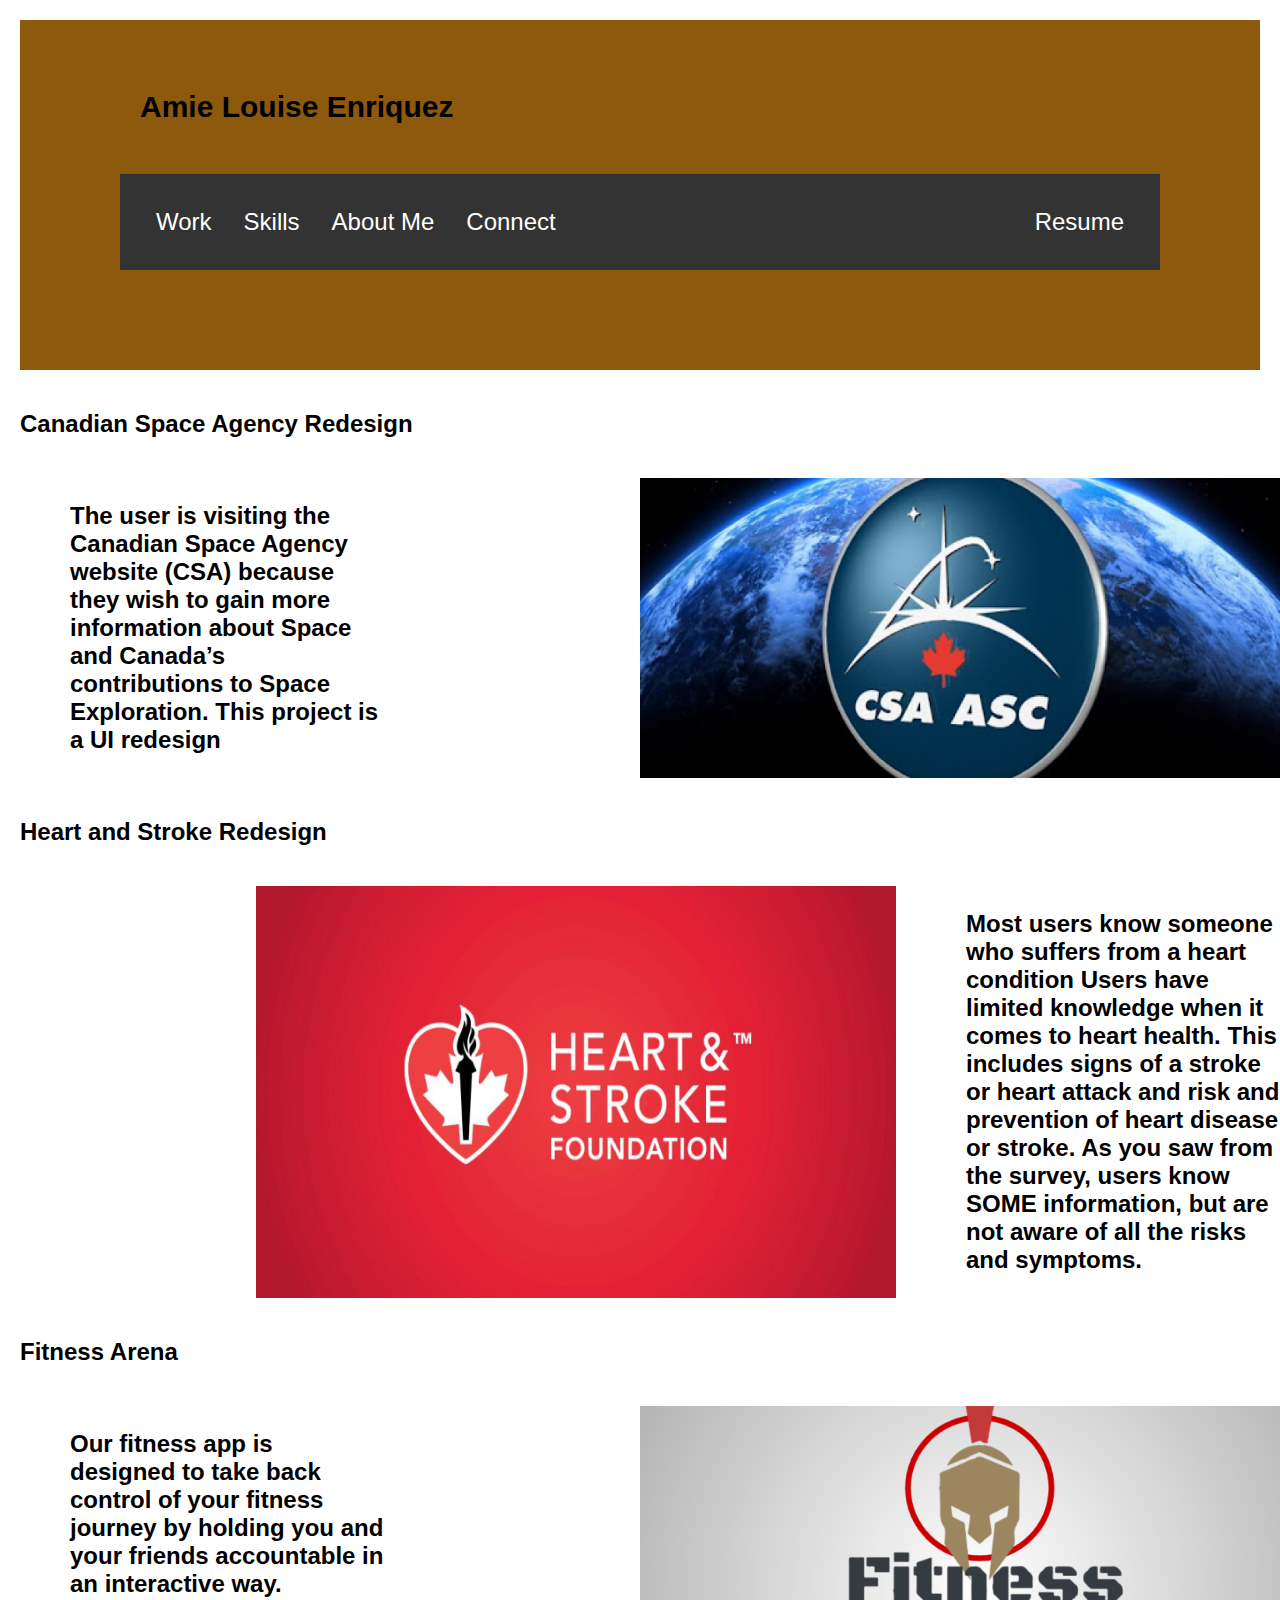
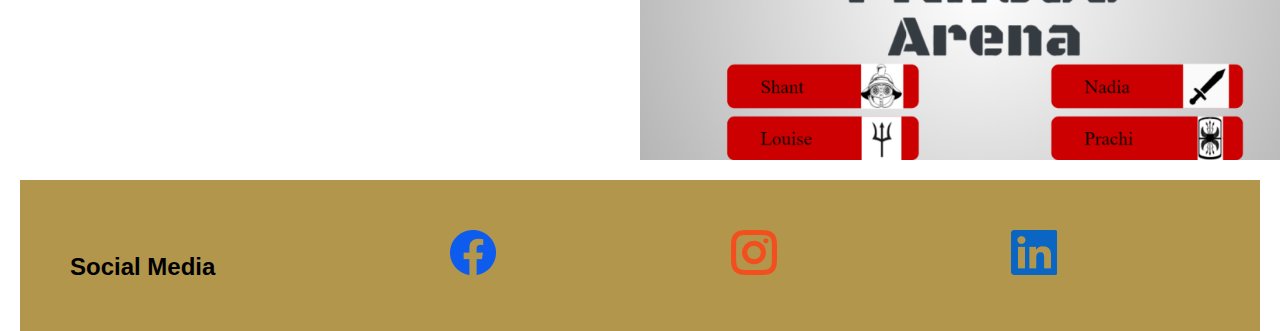
==== project.html @ 0f04b4f7 "Copied HW 18" ====
<html>
<body>
  <head>
<link href="css/project.css" rel="stylesheet" type="text/css">
</head>
<header>
    <h1 style="color: black;">Amie Louise Enriquez</h1> 
    <nav>


    <ul>
      <li><a href="#work">Work</a></li>
       <li><a href="https://louiseenriquez.github.io/UX_UI_HW18/">Skills</a></li>
       <li><a href="#aboutme">About Me</a></li>
       <li><a href="#connect">Connect</a></li>
       <li style="float:right"><a class=":active" href="#resume">Resume</a></li>
     </ul>
    </nav>
  </Header>
    
    <section class="Projects">
      <h2><b>Canadian Space Agency Redesign</b></h2>
      <div>
      <img src="Images/CSA logo 1 1.png">
      <p><b>The user is visiting the Canadian Space Agency website (CSA) because they wish to gain more information about Space and Canada’s contributions to Space Exploration.
      This project is a UI redesign </b></p>
      </div>
    <h2><b>Heart and Stroke Redesign</h2></b>
    <div>
    <p><b>Most users know someone who suffers from a heart condition
    Users have limited knowledge when it comes to heart health.  This includes signs of a stroke or heart attack and risk and prevention of heart disease or stroke.  
    As you saw from the survey, users know SOME information, but are not aware of all the risks and symptoms. 
    </b></p>
    <img src="Images/AM800-News-Heart-And-Stroke-Logo 1.png">
    </div>
    <h2><b>Fitness Arena</h2></b>
    <div>
    <img src="Images/Fitness Arena 1.png">
    <p><b>Our fitness app is designed to take back control of your fitness journey by holding you and your friends accountable in an interactive way. </b></p>
    </div>
    </section>
   
      <footer>
      <b>Social Media</b>
      <img src="Images/facebook.png">
      <img src="Images/instagram.png">
      <img src="Images/linkedin.png">
      </footer>
</body>
</html>
---- css/project.css ----
body, html{
    margin: 0;
    padding: 0;
    height: 200px;
    }
    ul {
      list-style-type: none;
      margin: 50px;
      padding: 20px;
      overflow: hidden;
      background-color: #333;
    }
    
    li {
      float: left;
    }
    
    li a {
      display: block;
      color: white;
      text-align: center;
      padding: 14px 16px;
      text-decoration: none;
    }
    
    /* Change the link color to #111 (black) on hover */
    li a:hover {
      background-color: rgb(26, 218, 51);
    }
    
    h1{
    
      margin-left: 50px;
      padding-left: 20px;
      font-family: Arial, Helvetica, sans-serif;
      font-size: 30px;
      
       }
      p{
      margin-left: 50px;
      padding-left: 20px;
      font-family: Arial, Helvetica, sans-serif;
      font-size: 24px;
      }
      img {
      max-width: 50%;
      padding-left: 20%;
      }
      
      h2{
      margin-right: 50px;
      padding: 20px;
      font-family: Arial, Helvetica, sans-serif;
      font-size: 24px;
      }
      
      div{
      display: flex;
      flex-direction: row-reverse;
      }
      
      
      header{
      padding: 50px;
      margin: 20px;
      background-color: rgb(141, 89, 12);
      font-family: Arial, Helvetica, sans-serif;
      font-size: 24px;
      }
      
      footer {
        padding: 50px;
        margin: 20px;
        background-color: rgba(156, 121, 26, 0.781);
        font-family: Arial, Helvetica, sans-serif;
        font-size: 24px;
        }
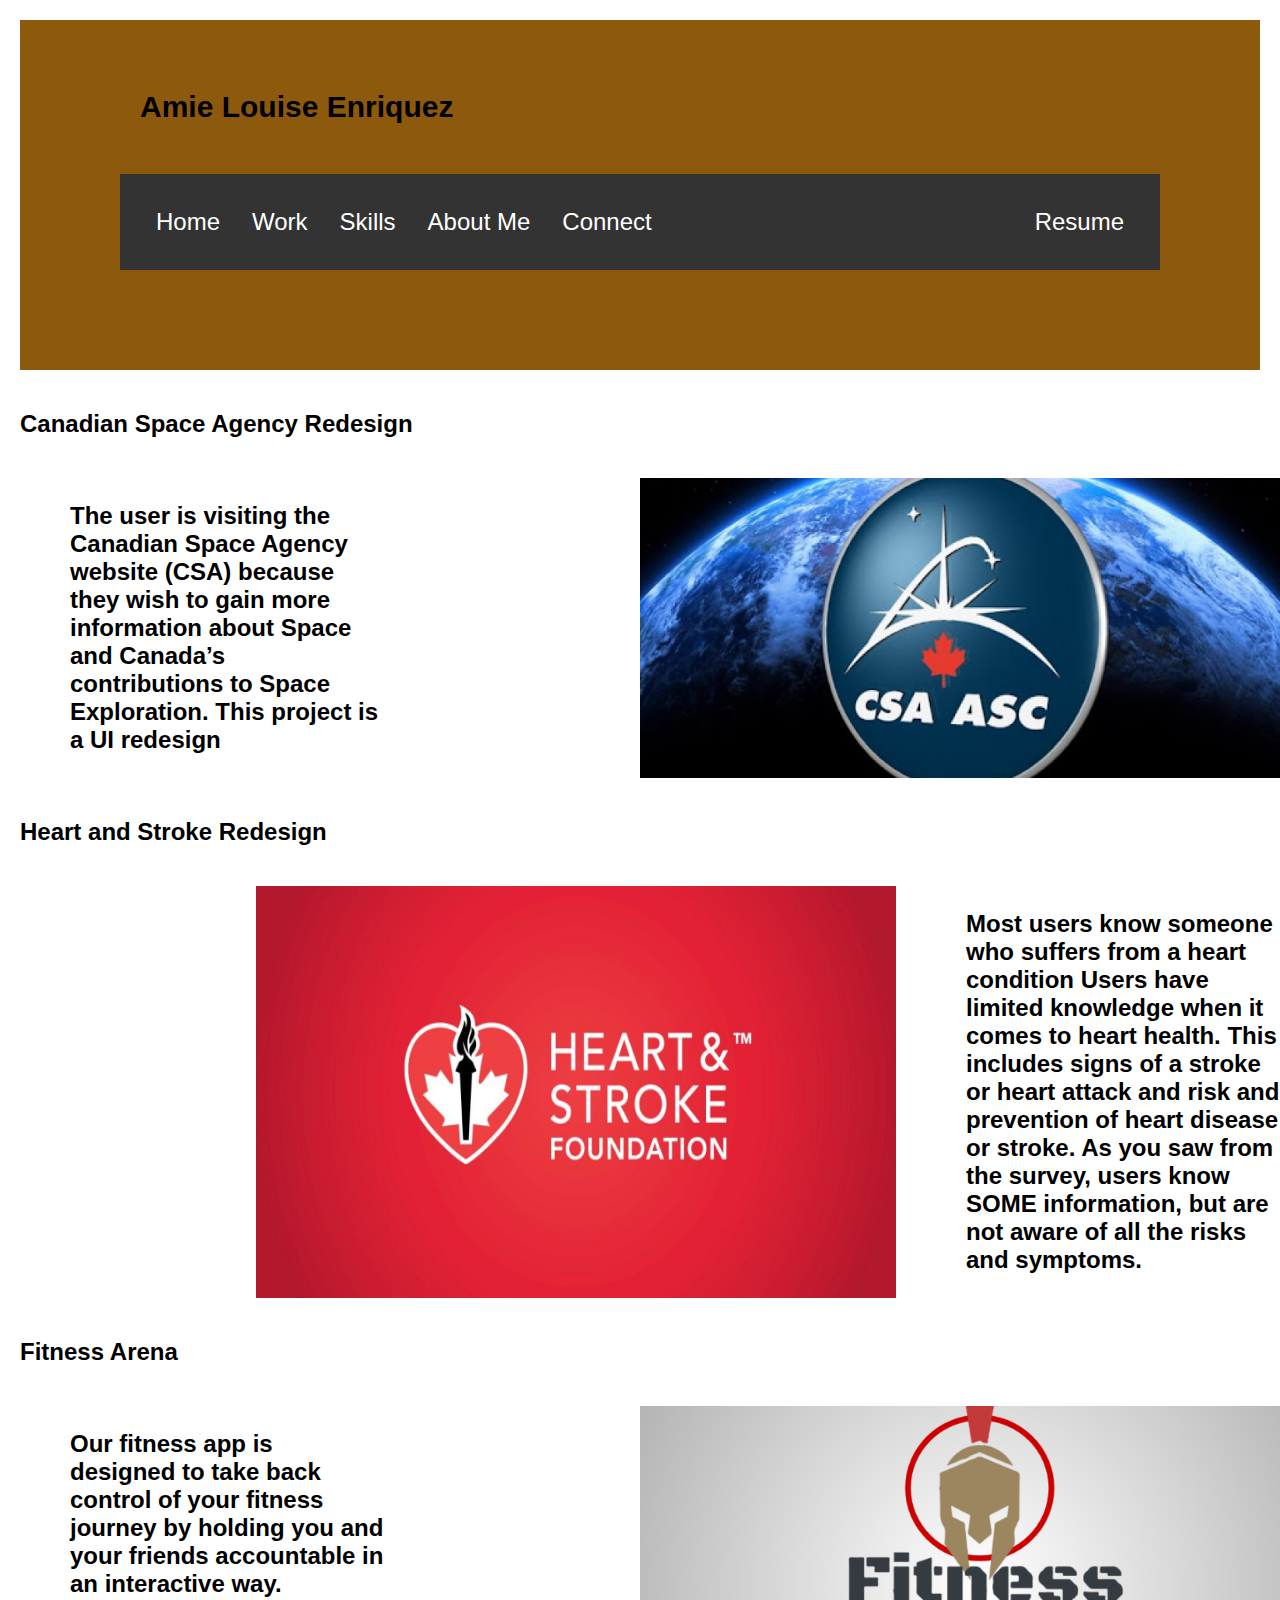
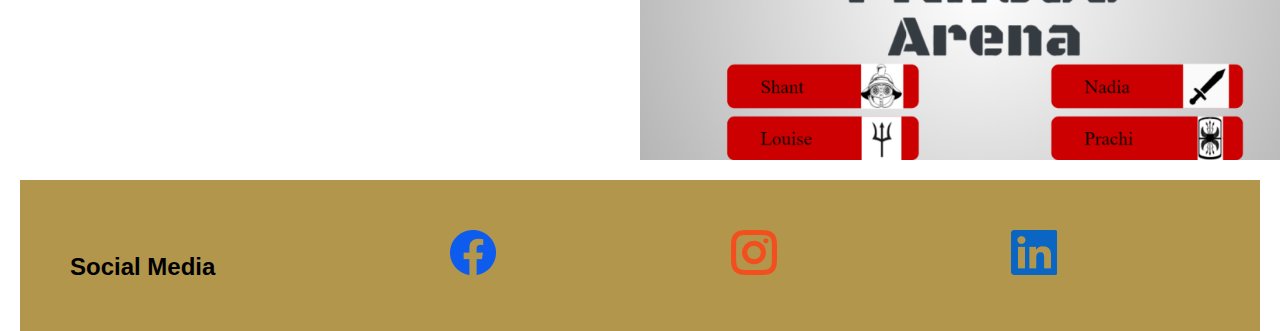
==== commit 91abff6e: "setup structure" ====
--- a/project.html
+++ b/project.html
@@ -4,19 +4,18 @@
 <link href="css/project.css" rel="stylesheet" type="text/css">
 </head>
 <header>
-    <h1 style="color: black;">Amie Louise Enriquez</h1> 
-    <nav>
-
-
+  <h1 style="color: black;">Amie Louise Enriquez</h1> 
+  <nav>
     <ul>
-      <li><a href="#work">Work</a></li>
-       <li><a href="https://louiseenriquez.github.io/UX_UI_HW18/">Skills</a></li>
-       <li><a href="#aboutme">About Me</a></li>
-       <li><a href="#connect">Connect</a></li>
-       <li style="float:right"><a class=":active" href="#resume">Resume</a></li>
-     </ul>
-    </nav>
-  </Header>
+      <li><a href="index.html">Home</a></li>
+      <li><a href="project.html">Work</a></li>
+      <li><a href="skills.html">Skills</a></li>
+      <li><a href="#aboutme">About Me</a></li>
+      <li><a href="#connect">Connect</a></li>
+      <li style="float:right"><a class=":active" href="#resume">Resume</a></li>
+    </ul>
+  </nav>
+</Header>
     
     <section class="Projects">
       <h2><b>Canadian Space Agency Redesign</b></h2>
--- a/css/project.css
+++ b/css/project.css
@@ -3,6 +3,13 @@
     padding: 0;
     height: 200px;
     }
+    header{
+      padding: 50px;
+      margin: 20px;
+      background-color: rgb(141, 89, 12);
+      font-family: Arial, Helvetica, sans-serif;
+      font-size: 24px;
+      }
     ul {
       list-style-type: none;
       margin: 50px;
@@ -60,13 +67,7 @@
       }
       
       
-      header{
-      padding: 50px;
-      margin: 20px;
-      background-color: rgb(141, 89, 12);
-      font-family: Arial, Helvetica, sans-serif;
-      font-size: 24px;
-      }
+      
       
       footer {
         padding: 50px;
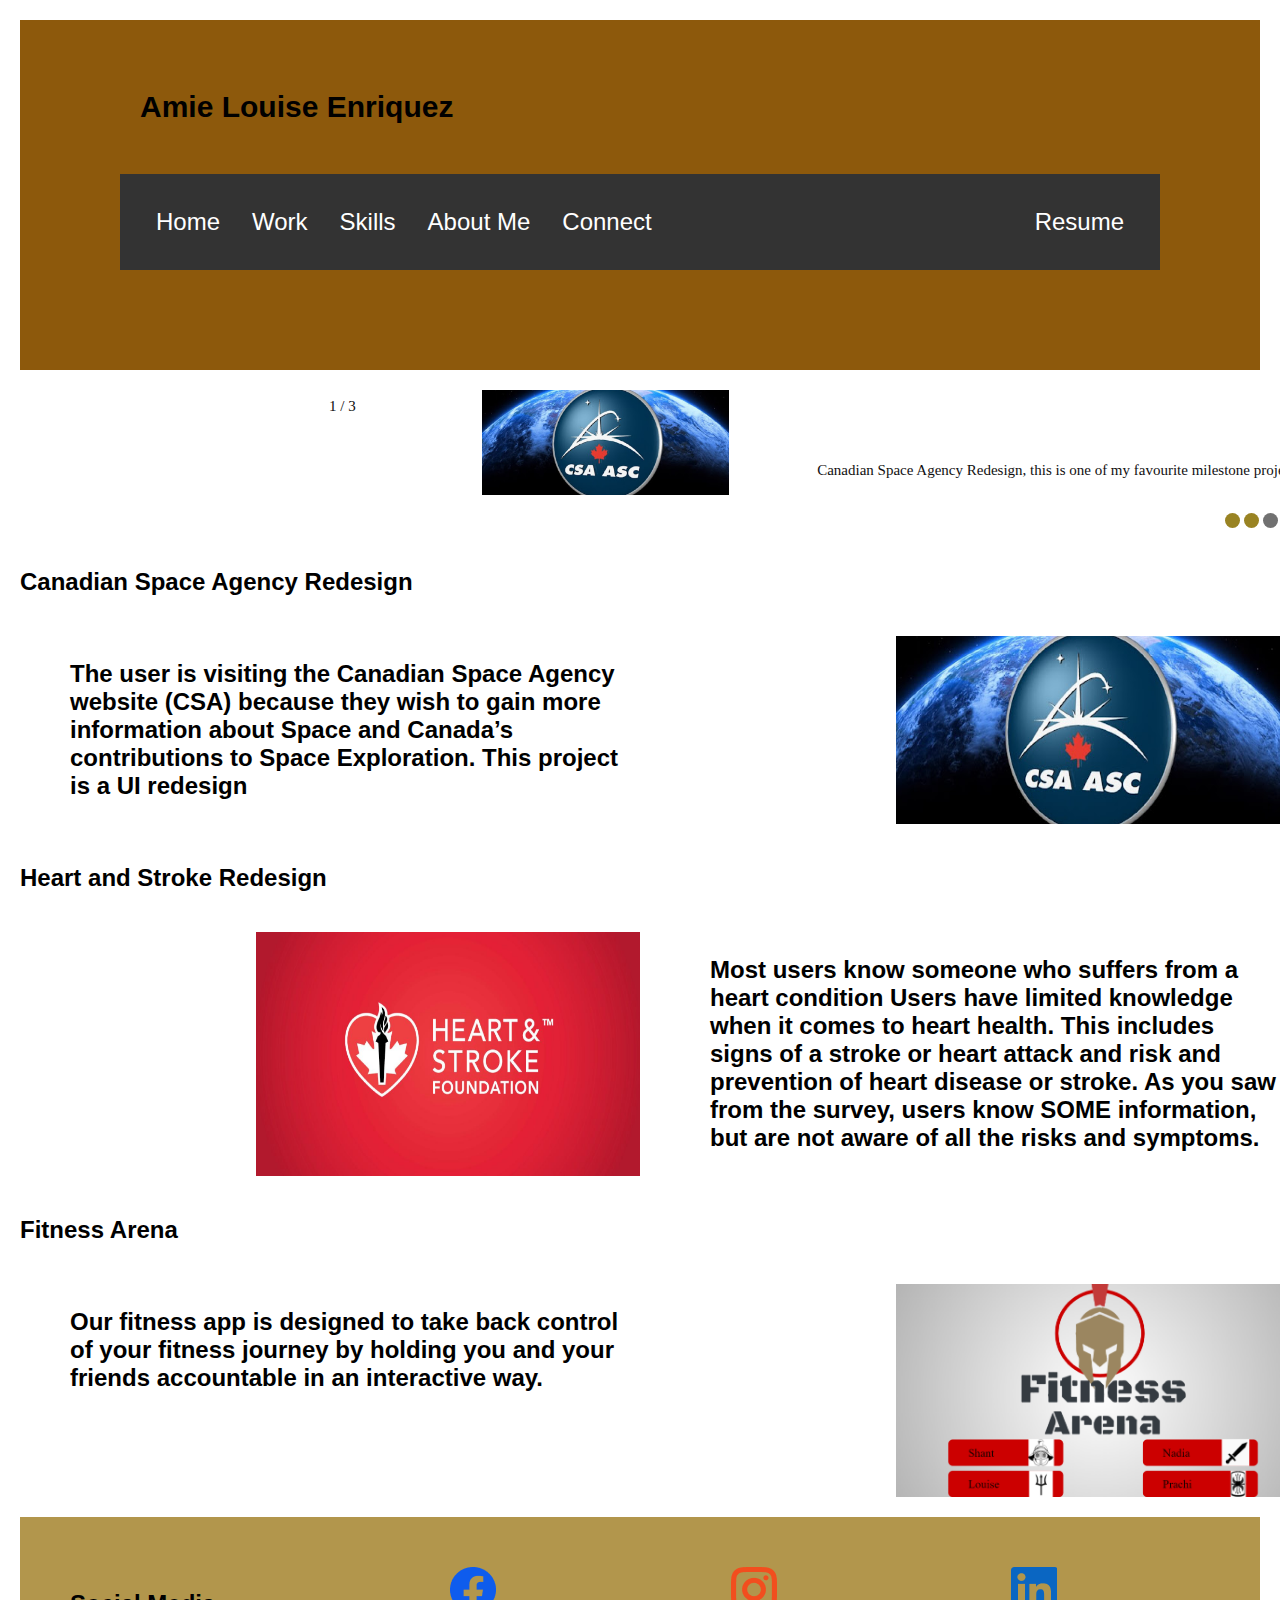
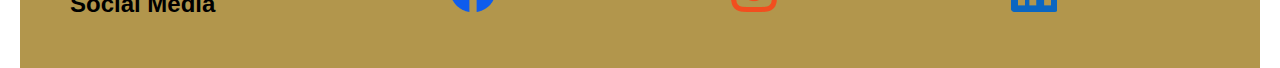
==== commit 3d3a44be: "updated code" ====
--- a/project.html
+++ b/project.html
@@ -2,6 +2,13 @@
 <body>
   <head>
 <link href="css/project.css" rel="stylesheet" type="text/css">
+ <!-- Required meta tags -->
+ <meta charset="utf-8">
+ <meta name="viewport" content="width=device-width, initial-scale=1, shrink-to-fit=no">
+
+ <!-- Bootstrap CSS -->
+ <link rel="stylesheet" href="https://cdn.jsdelivr.net/npm/bootstrap@4.6.1/dist/css/bootstrap.min.css" integrity="sha384-zCbKRCUGaJDkqS1kPbPd7TveP5iyJE0EjAuZQTgFLD2ylzuqKfdKlfG/eSrtxUkn" crossorigin="anonymous">
+ <!-- external CSS -->
 </head>
 <header>
   <h1 style="color: black;">Amie Louise Enriquez</h1> 
@@ -15,7 +22,45 @@
       <li style="float:right"><a class=":active" href="#resume">Resume</a></li>
     </ul>
   </nav>
+  
 </Header>
+<!-- Slideshow container -->
+<div class="slideshow-container">
+
+  <!-- Full-width images with number and caption text -->
+  <div class="mySlides fade">
+    <div class="numbertext">1 / 3</div>
+    <img src="Images/CSA logo 1 1.png" style="width:100%">
+    <div class="text">Canadian Space Agency Redesign, this is one of my favourite milestone projects.</div>
+  </div>
+
+  <div class="mySlides fade">
+    <div class="numbertext">2 / 3</div>
+    <img src="Images/AM800-News-Heart-And-Stroke-Logo 1.png" style="width:100%">
+    <div class="text">This is a group project redesign that was an important cause and message to speak about. 
+    Heart and Stroke Foundation does not have a lot of traffic because people will not search about it unless they know someone or have symptoms of heart disease</div>
+  </div>
+
+  <div class="mySlides fade">
+    <div class="numbertext">3 / 3</div>
+    <img src="Images/Fitness Arena 1.png" style="width:100%">
+    <div class="text">Creating an app that holds people accountable of their fitness journey in a fun and interactive way. 
+    Our group tried to incorparate gamification into this app or at least research it.</div>
+  </div>
+  
+
+  <!-- Next and previous buttons -->
+  <a class="prev" onclick="plusSlides(-1)">&#10094;</a>
+  <a class="next" onclick="plusSlides(1)">&#10095;</a>
+</div>
+<br>
+
+<!-- The dots/circles -->
+<div style="text-align:center">
+  <span class="dot" onclick="currentSlide(1)"></span>
+  <span class="dot" onclick="currentSlide(2)"></span>
+  <span class="dot" onclick="currentSlide(3)"></span>
+</div>
     
     <section class="Projects">
       <h2><b>Canadian Space Agency Redesign</b></h2>
@@ -38,12 +83,19 @@
     <p><b>Our fitness app is designed to take back control of your fitness journey by holding you and your friends accountable in an interactive way. </b></p>
     </div>
     </section>
-   
-      <footer>
-      <b>Social Media</b>
-      <img src="Images/facebook.png">
-      <img src="Images/instagram.png">
-      <img src="Images/linkedin.png">
-      </footer>
+    <button onclick="topFunction()" id="myBtn" title="Go to top">Top</button>
+   <!-- Option 1: jQuery and Bootstrap Bundle (includes Popper) -->
+  <script src="https://cdn.jsdelivr.net/npm/jquery@3.5.1/dist/jquery.slim.min.js" integrity="sha384-DfXdz2htPH0lsSSs5nCTpuj/zy4C+OGpamoFVy38MVBnE+IbbVYUew+OrCXaRkfj" crossorigin="anonymous"></script>
+  <script src="https://cdn.jsdelivr.net/npm/bootstrap@4.6.1/dist/js/bootstrap.bundle.min.js" integrity="sha384-fQybjgWLrvvRgtW6bFlB7jaZrFsaBXjsOMm/tB9LTS58ONXgqbR9W8oWht/amnpF" crossorigin="anonymous"></script>
+<script src="js/project.js"></script>
+
+
+     
+        <footer>
+        <b>Social Media</b>
+        <img src="Images/facebook.png">
+        <img src="Images/instagram.png">
+        <img src="Images/linkedin.png">
+        </footer>
 </body>
 </html>--- a/css/project.css
+++ b/css/project.css
@@ -34,6 +34,100 @@
     li a:hover {
       background-color: rgb(26, 218, 51);
     }
+    * {box-sizing:border-box}
+
+/* Slideshow container */
+.slideshow-container {
+  max-width: 1000px;
+  position: relative;
+  margin: auto;
+}
+
+/* Hide the images by default */
+.mySlides {
+  display: none;
+}
+
+/* Next & previous buttons */
+.prev, .next {
+  cursor: pointer;
+  position: absolute;
+  top: 50%;
+  width: auto;
+  margin-top: -22px;
+  padding: 16px;
+  color: white;
+  font-weight: bold;
+  font-size: 18px;
+  transition: 0.6s ease;
+  border-radius: 0 3px 3px 0;
+  user-select: none;
+}
+
+/* Position the "next button" to the right */
+.next {
+  right: 0;
+  border-radius: 3px 0 0 3px;
+}
+
+/* On hover, add a black background color with a little bit see-through */
+.prev:hover, .next:hover {
+  background-color: rgba(0,0,0,0.8);
+}
+
+/* Caption text */
+.text {
+  color: #111010;
+  font-size: 15px;
+  padding: 8px 12px;
+  position: absolute;
+  bottom: 8px;
+  width: 100%;
+  text-align: center;
+}
+
+/* Number text (1/3 etc) */
+.numbertext {
+  color: #0c0b0b;
+  font-size: 15px;
+  padding: 8px 12px;
+  position: absolute;
+  top: 0;
+}
+
+/* The dots/bullets/indicators */
+.dot {
+  cursor: pointer;
+  height: 15px;
+  width: 15px;
+  margin: 0 2px;
+  background-color: rgb(153, 131, 35);
+  border-radius: 50%;
+  display: inline-block;
+  transition: background-color 0.6s ease;
+}
+
+.active, .dot:hover {
+  background-color: #717171;
+}
+
+/* Fading animation */
+.fade {
+  -webkit-animation-name: fade;
+  -webkit-animation-duration: 1.5s;
+  animation-name: fade;
+  animation-duration: 1.5s;
+}
+
+@-webkit-keyframes fade {
+  from {opacity: .4}
+  to {opacity: 1}
+}
+
+@keyframes fade {
+  from {opacity: .4}
+  to {opacity: 1}
+}
     
     h1{
     
@@ -66,7 +160,27 @@
       flex-direction: row-reverse;
       }
       
+      #myBtn {
+        display: none; /* Hidden by default */
+        position: fixed; /* Fixed/sticky position */
+        bottom: 20px; /* Place the button at the bottom of the page */
+        right: 30px; /* Place the button 30px from the right */
+        z-index: 99; /* Make sure it does not overlap */
+        border: none; /* Remove borders */
+        outline: none; /* Remove outline */
+        background-color: red; /* Set a background color */
+        color: white; /* Text color */
+        cursor: pointer; /* Add a mouse pointer on hover */
+        padding: 15px; /* Some padding */
+        border-radius: 10px; /* Rounded corners */
+        font-size: 18px; /* Increase font size */
+      }
       
+      #myBtn:hover {
+        background-color: #555; /* Add a dark-grey background on hover */
+      }
+      
+
       
       
       footer {
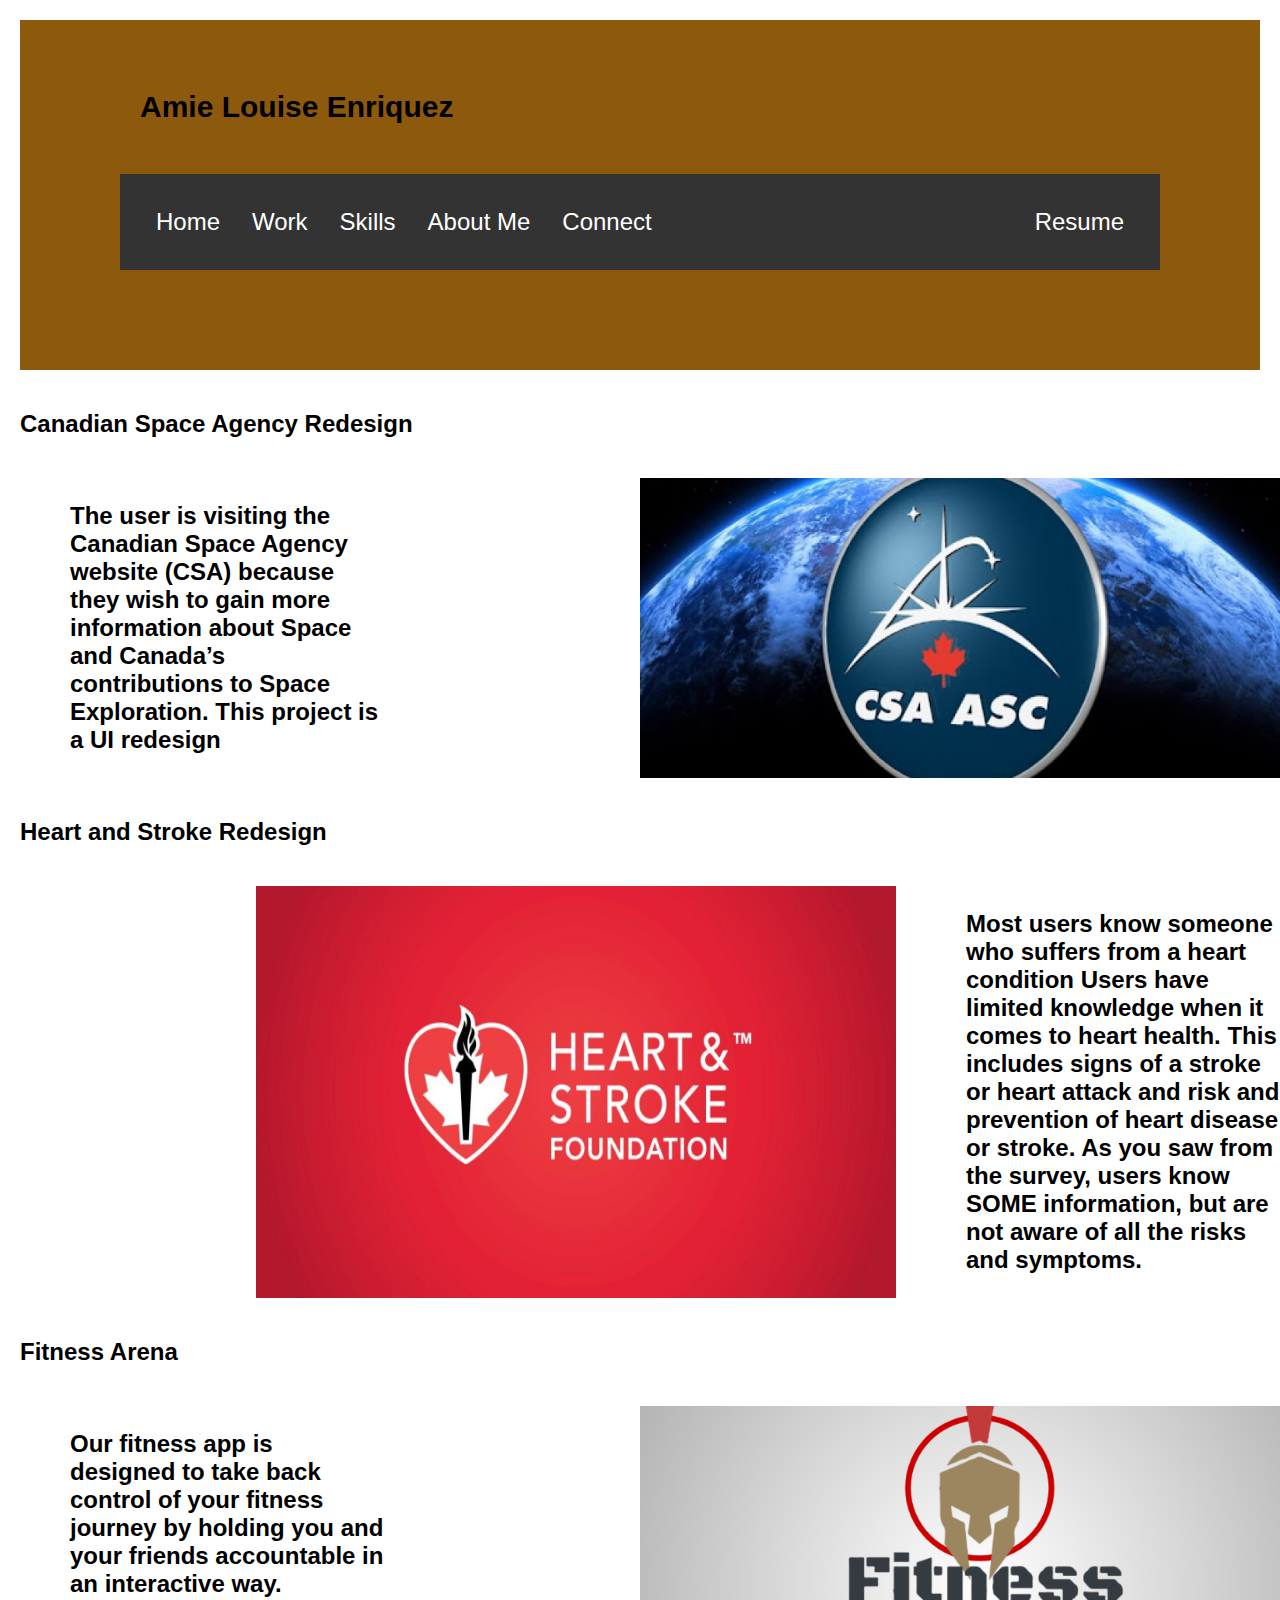
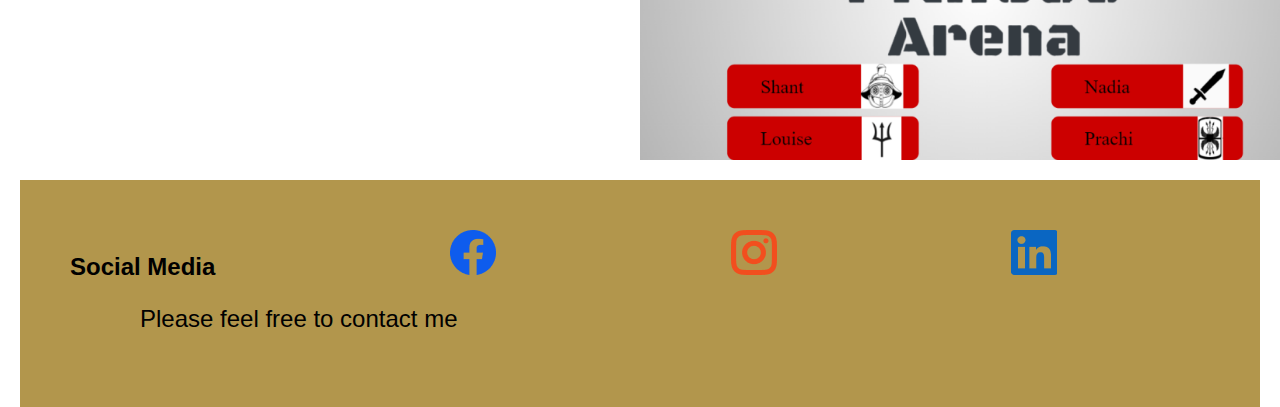
==== commit 2abb3c31: "updated code" ====
--- a/project.html
+++ b/project.html
@@ -24,43 +24,7 @@
   </nav>
   
 </Header>
-<!-- Slideshow container -->
-<div class="slideshow-container">
 
-  <!-- Full-width images with number and caption text -->
-  <div class="mySlides fade">
-    <div class="numbertext">1 / 3</div>
-    <img src="Images/CSA logo 1 1.png" style="width:100%">
-    <div class="text">Canadian Space Agency Redesign, this is one of my favourite milestone projects.</div>
-  </div>
-
-  <div class="mySlides fade">
-    <div class="numbertext">2 / 3</div>
-    <img src="Images/AM800-News-Heart-And-Stroke-Logo 1.png" style="width:100%">
-    <div class="text">This is a group project redesign that was an important cause and message to speak about. 
-    Heart and Stroke Foundation does not have a lot of traffic because people will not search about it unless they know someone or have symptoms of heart disease</div>
-  </div>
-
-  <div class="mySlides fade">
-    <div class="numbertext">3 / 3</div>
-    <img src="Images/Fitness Arena 1.png" style="width:100%">
-    <div class="text">Creating an app that holds people accountable of their fitness journey in a fun and interactive way. 
-    Our group tried to incorparate gamification into this app or at least research it.</div>
-  </div>
-  
-
-  <!-- Next and previous buttons -->
-  <a class="prev" onclick="plusSlides(-1)">&#10094;</a>
-  <a class="next" onclick="plusSlides(1)">&#10095;</a>
-</div>
-<br>
-
-<!-- The dots/circles -->
-<div style="text-align:center">
-  <span class="dot" onclick="currentSlide(1)"></span>
-  <span class="dot" onclick="currentSlide(2)"></span>
-  <span class="dot" onclick="currentSlide(3)"></span>
-</div>
     
     <section class="Projects">
       <h2><b>Canadian Space Agency Redesign</b></h2>
@@ -83,7 +47,7 @@
     <p><b>Our fitness app is designed to take back control of your fitness journey by holding you and your friends accountable in an interactive way. </b></p>
     </div>
     </section>
-    <button onclick="topFunction()" id="myBtn" title="Go to top">Top</button>
+    <button onclick="topFunction()" id="myBtn" title="Return to top">Return to Top</button>
    <!-- Option 1: jQuery and Bootstrap Bundle (includes Popper) -->
   <script src="https://cdn.jsdelivr.net/npm/jquery@3.5.1/dist/jquery.slim.min.js" integrity="sha384-DfXdz2htPH0lsSSs5nCTpuj/zy4C+OGpamoFVy38MVBnE+IbbVYUew+OrCXaRkfj" crossorigin="anonymous"></script>
   <script src="https://cdn.jsdelivr.net/npm/bootstrap@4.6.1/dist/js/bootstrap.bundle.min.js" integrity="sha384-fQybjgWLrvvRgtW6bFlB7jaZrFsaBXjsOMm/tB9LTS58ONXgqbR9W8oWht/amnpF" crossorigin="anonymous"></script>
@@ -91,11 +55,13 @@
 
 
      
-        <footer>
-        <b>Social Media</b>
-        <img src="Images/facebook.png">
-        <img src="Images/instagram.png">
-        <img src="Images/linkedin.png">
-        </footer>
-</body>
-</html>+<footer>
+  <b>Social Media</b> 
+  
+  <img src="Images/facebook.png">
+  <img src="Images/instagram.png">
+  <img src="Images/linkedin.png">
+  <p>Please feel free to contact me</p>
+  </footer>
+  </body>
+  </html>--- a/css/project.css
+++ b/css/project.css
@@ -30,104 +30,7 @@
       text-decoration: none;
     }
     
-    /* Change the link color to #111 (black) on hover */
-    li a:hover {
-      background-color: rgb(26, 218, 51);
-    }
-    * {box-sizing:border-box}
-
-/* Slideshow container */
-.slideshow-container {
-  max-width: 1000px;
-  position: relative;
-  margin: auto;
-}
-
-/* Hide the images by default */
-.mySlides {
-  display: none;
-}
-
-/* Next & previous buttons */
-.prev, .next {
-  cursor: pointer;
-  position: absolute;
-  top: 50%;
-  width: auto;
-  margin-top: -22px;
-  padding: 16px;
-  color: white;
-  font-weight: bold;
-  font-size: 18px;
-  transition: 0.6s ease;
-  border-radius: 0 3px 3px 0;
-  user-select: none;
-}
-
-/* Position the "next button" to the right */
-.next {
-  right: 0;
-  border-radius: 3px 0 0 3px;
-}
-
-/* On hover, add a black background color with a little bit see-through */
-.prev:hover, .next:hover {
-  background-color: rgba(0,0,0,0.8);
-}
-
-/* Caption text */
-.text {
-  color: #111010;
-  font-size: 15px;
-  padding: 8px 12px;
-  position: absolute;
-  bottom: 8px;
-  width: 100%;
-  text-align: center;
-}
-
-/* Number text (1/3 etc) */
-.numbertext {
-  color: #0c0b0b;
-  font-size: 15px;
-  padding: 8px 12px;
-  position: absolute;
-  top: 0;
-}
-
-/* The dots/bullets/indicators */
-.dot {
-  cursor: pointer;
-  height: 15px;
-  width: 15px;
-  margin: 0 2px;
-  background-color: rgb(153, 131, 35);
-  border-radius: 50%;
-  display: inline-block;
-  transition: background-color 0.6s ease;
-}
-
-.active, .dot:hover {
-  background-color: #717171;
-}
-
-/* Fading animation */
-.fade {
-  -webkit-animation-name: fade;
-  -webkit-animation-duration: 1.5s;
-  animation-name: fade;
-  animation-duration: 1.5s;
-}
-
-@-webkit-keyframes fade {
-  from {opacity: .4}
-  to {opacity: 1}
-}
-
-@keyframes fade {
-  from {opacity: .4}
-  to {opacity: 1}
-}
+    
     
     h1{
     
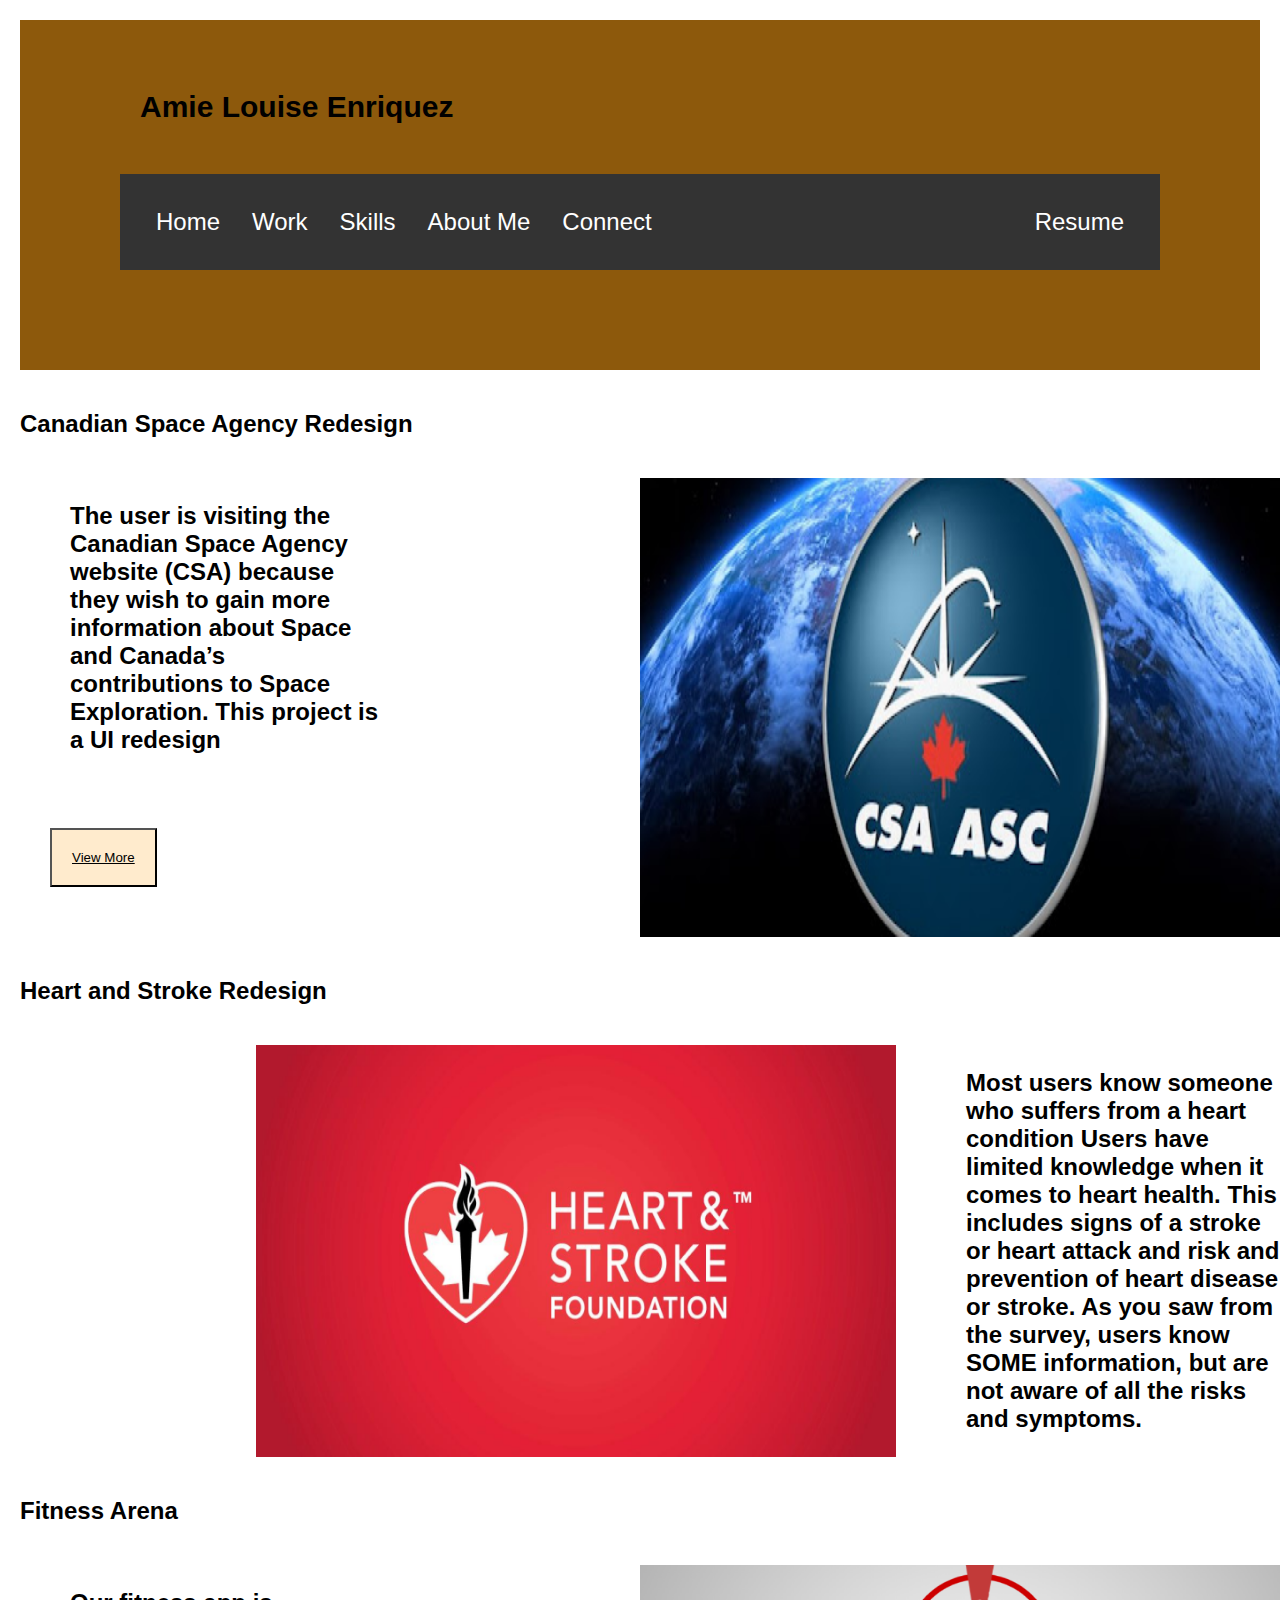
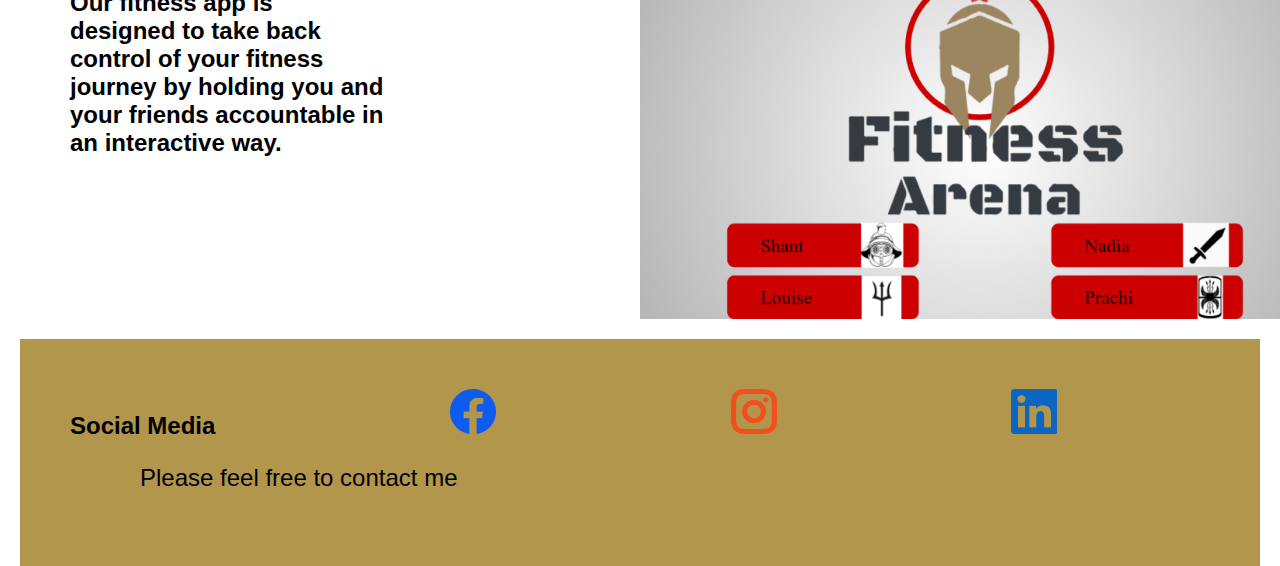
==== commit c1e151bc: "update code" ====
--- a/project.html
+++ b/project.html
@@ -28,13 +28,16 @@
     
     <section class="Projects">
       <h2><b>Canadian Space Agency Redesign</b></h2>
-      <div>
-      <img src="Images/CSA logo 1 1.png">
-      <p><b>The user is visiting the Canadian Space Agency website (CSA) because they wish to gain more information about Space and Canada’s contributions to Space Exploration.
-      This project is a UI redesign </b></p>
+      <div class="CaseStudyCard">
+        <img src="Images/CSA logo 1 1.png">
+        <div>
+          <p><b>The user is visiting the Canadian Space Agency website (CSA) because they wish to gain more information about Space and Canada’s contributions to Space Exploration.
+          This project is a UI redesign </b></p>
+          <button class="CSbutton"><a href="#HW20">View More</a></button>
+        </div>
       </div>
     <h2><b>Heart and Stroke Redesign</h2></b>
-    <div>
+    <div class="CaseStudyCard">
     <p><b>Most users know someone who suffers from a heart condition
     Users have limited knowledge when it comes to heart health.  This includes signs of a stroke or heart attack and risk and prevention of heart disease or stroke.  
     As you saw from the survey, users know SOME information, but are not aware of all the risks and symptoms. 
@@ -42,7 +45,7 @@
     <img src="Images/AM800-News-Heart-And-Stroke-Logo 1.png">
     </div>
     <h2><b>Fitness Arena</h2></b>
-    <div>
+    <div class="CaseStudyCard">
     <img src="Images/Fitness Arena 1.png">
     <p><b>Our fitness app is designed to take back control of your fitness journey by holding you and your friends accountable in an interactive way. </b></p>
     </div>
--- a/css/project.css
+++ b/css/project.css
@@ -58,10 +58,20 @@
       font-size: 24px;
       }
       
-      div{
+      .CaseStudyCard{
       display: flex;
       flex-direction: row-reverse;
       }
+
+    .CSbutton{
+    background-color: blanchedalmond; 
+    margin: 50px; 
+    padding: 20px;
+    
+    }
+     button a{
+    color: black;
+     } 
       
       #myBtn {
         display: none; /* Hidden by default */
